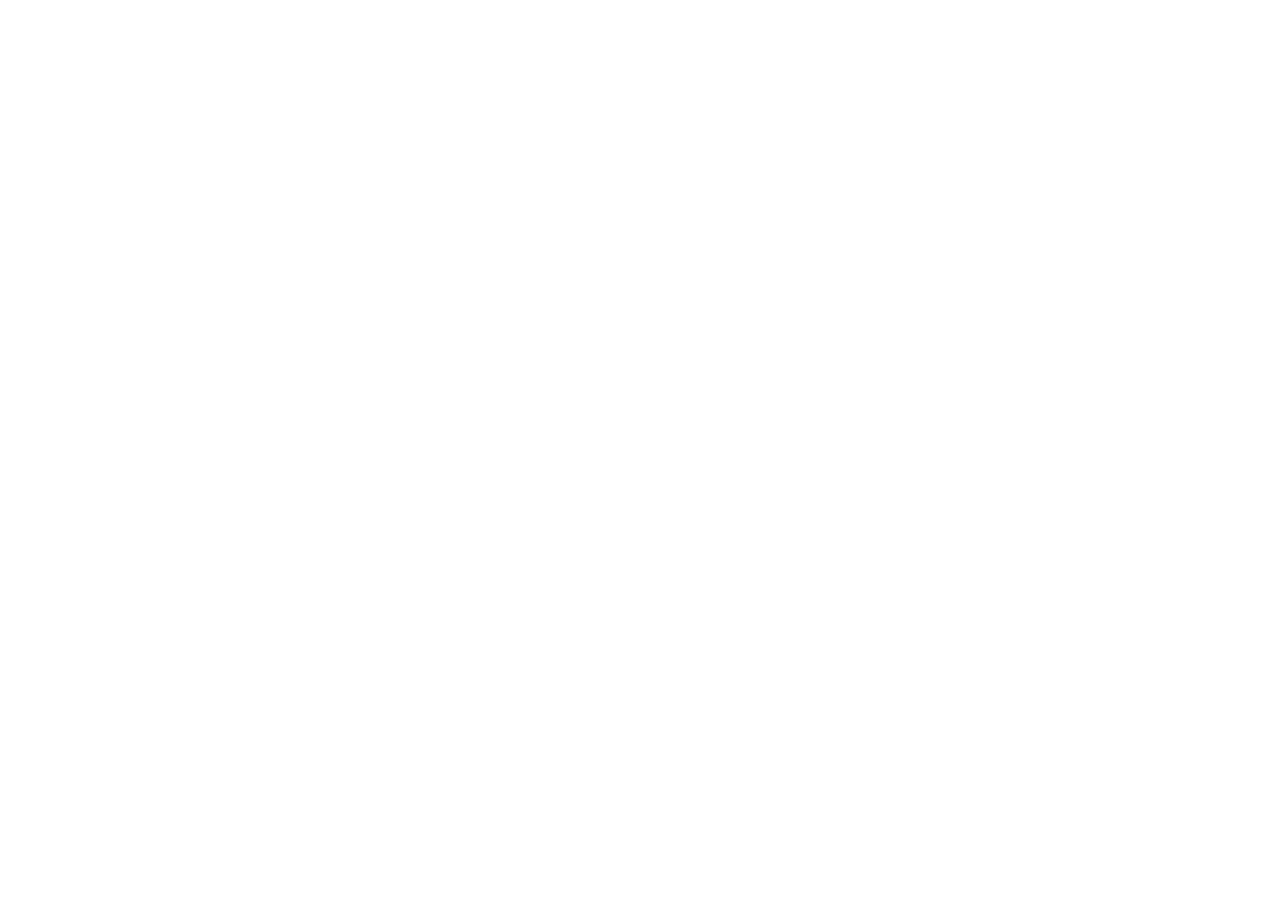
==== index.html @ 533117ff "initial project" ====
<!DOCTYPE html>
<html lang="en">
<head>
	<meta charset="UTF-8">
	<meta name="viewport" content="width=device-width, initial-scale=1.0, viewport-fit=cover">
   <meta http-equiv="X-UA-Compatible" content="ie=edge">
	<title>HTML5 Website with Bootstrap | Responsive Website Design</title>
	<link rel="shortcut icon" href="img/favicon.ico">
	<!-- Bootstrap 4.5 CSS -->
	<link rel="stylesheet" href="css/bootstrap.min.css">
	<!-- Style CSS -->
	<link rel="stylesheet" href="css/style.css">
	<!-- Google Fonts -->
	<link href="https://fonts.googleapis.com/css?family=Montserrat:300,400,500,600,700&display=swap" rel="stylesheet">
</head>
<body>

	<!-- Top Bar -->

	<!-- End Top Bar -->


	<!-- Navigation -->

	<!-- End Navigation -->


	<!-- Image Carousel -->


		<!-- Carousel Content -->
	
		<!-- End Carousel Content -->


		<!-- Previous & Next Buttons -->

		<!-- End Previous & Next Buttons -->


	<!-- End Image Carousel -->


	<!-- Main Page Heading -->


	<!-- Three Column Section -->

	<!-- End Three Column Section -->


	<!-- Emoji Navbar First -->


	<!-- Start Fixed Background IMG -->

	<!-- End Fixed Background IMG -->
 
	
	<!-- Emoji Navbar Second -->


	<!-- Modal Popup -->

		
	<!-- Start Two Column Section -->

	<!-- End Two Column Section -->


	<!-- Start Jumbotron -->

	<!-- End Jumbotron -->


	<!-- Start Footer -->

	<!-- End Footer -->


	<!-- Start Socket -->

	<!-- End Socket -->



	<!-- Script Source Files -->

	<!-- jQuery -->
	<script src="js/jquery-3.5.1.min.js"></script>
	<!-- Bootstrap 4.5 JS -->
	<script src="js/bootstrap.min.js"></script>
	<!-- Popper JS -->
	<script src="js/popper.min.js"></script>
	<!-- Font Awesome -->
	<script src="js/all.min.js"></script>

	<!-- End Script Source Files -->
</body>
</html>
---- css/style.css ----
/*-- Body Reset --*/
body {
  overflow-x: hidden;
  font-family: 'Montserrat', sans-serif;
  color: #616971;
}

/*============= TOP BAR HEADER =============*/



/*============= NAVIGATION =============*/



/*============= CAROUSEL =============*/



/*---Change Carousel Transition Speed --*/


/*-- Carousel Content --*/



/*===== FIXED BACKGROUND IMG =====*/

.fixed-background {
  overflow: hidden; /*-- Correction for iOS --*/
}


/*-- Emoji Navbar --*/



/*============= FOOTER =============*/



/*============= SOCKET =============*/



/*============= MEDIA QUERIES =============*/

/* Devices under 1199px (xl) */
@media (max-width: 1199.98px) {

}
/* Devices under 768px (md) */
@media (max-width: 767.98px) {

}


/*============ BOOTSTRAP BREAK POINTS:

Extra small (xs) devices (portrait phones, less than 576px)
No media query since this is the default in Bootstrap

Small (sm) devices (landscape phones, 576px and up)
@media (min-width: 576px) { ... }

Medium (md) devices (tablets, 768px and up)
@media (min-width: 768px) { ... }

Large (lg) devices (desktops, 992px and up)
@media (min-width: 992px) { ... }

Extra (xl) large devices (large desktops, 1200px and up)
@media (min-width: 1200px) { ... }

=============*/

/*-- Bootstrap Mobile Gutter Fix --*/
.row, .container-fluid {
  margin-left: 0px !important;
  margin-right: 0px !important;
}

/*-- Fixed Background Image --*/
.fixed-background {
  position: relative;
  width: 100%;
  z-index: 1000!important;
}
.fixed-wrap {
  clip: rect(0, auto, auto, 0);
  position: absolute;
  top: 0;
  left: 0;
  width: 100%;
  height: 100%;
  z-index: -999 !important;
}
.fixed {
  z-index: -999!important;
  display: block;
  top: 0;
  left: 0;
  width: 100%;
  height: 100%;
  background-size: cover;
  background-position: center center;
  -webkit-transform: translateZ(0);
  transform: translateZ(0);
  will-change: transform;
}
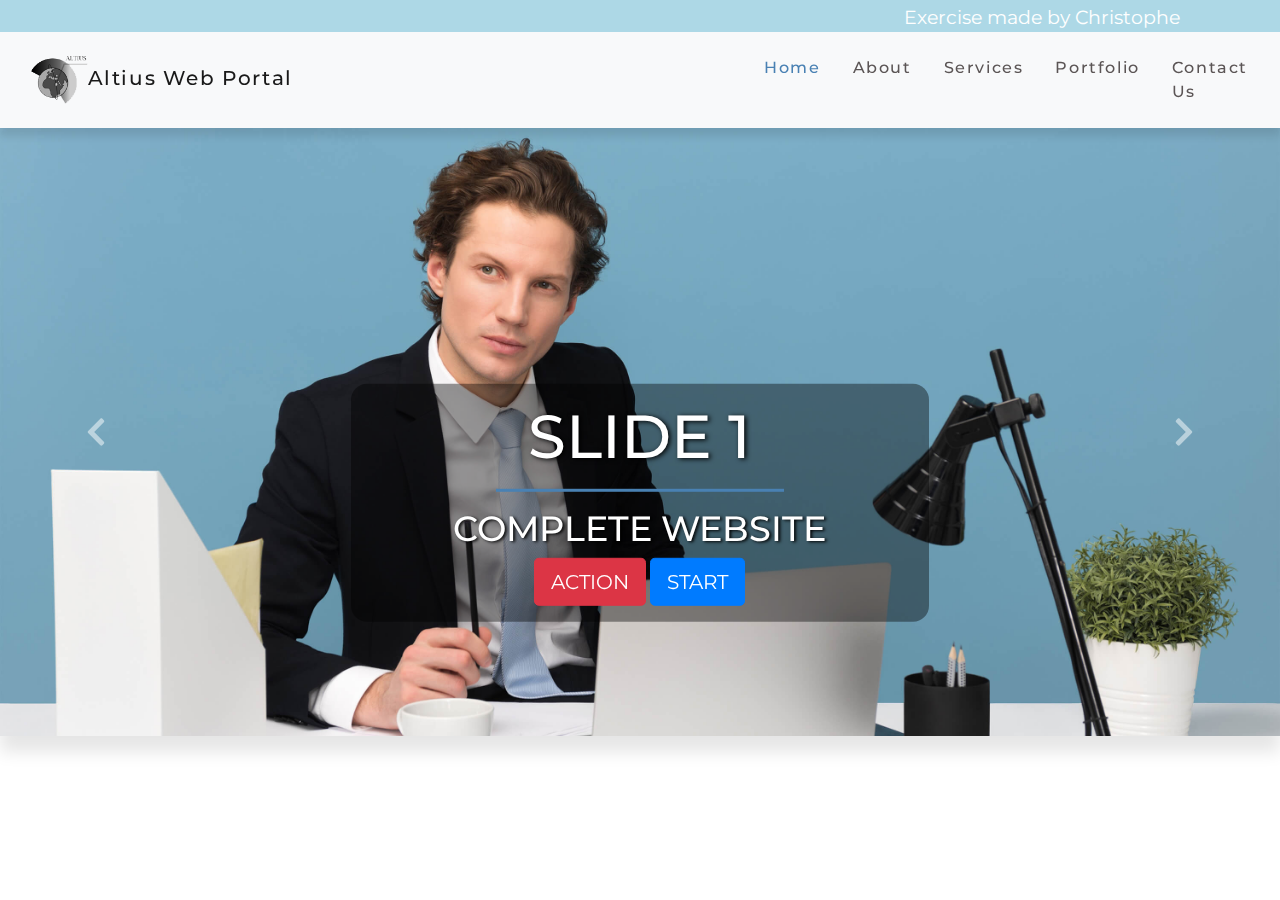
==== commit 1dd7fc4a: "follow some part of the tutor" ====
--- a/index.html
+++ b/index.html
@@ -1,9 +1,10 @@
 <!DOCTYPE html>
 <html lang="en">
+
 <head>
 	<meta charset="UTF-8">
 	<meta name="viewport" content="width=device-width, initial-scale=1.0, viewport-fit=cover">
-   <meta http-equiv="X-UA-Compatible" content="ie=edge">
+	<meta http-equiv="X-UA-Compatible" content="ie=edge">
 	<title>HTML5 Website with Bootstrap | Responsive Website Design</title>
 	<link rel="shortcut icon" href="img/favicon.ico">
 	<!-- Bootstrap 4.5 CSS -->
@@ -13,33 +14,82 @@
 	<!-- Google Fonts -->
 	<link href="https://fonts.googleapis.com/css?family=Montserrat:300,400,500,600,700&display=swap" rel="stylesheet">
 </head>
+
 <body>
 
 	<!-- Top Bar -->
-
+	<div class="top-bar">
+		<div class="container">
+			<div class="col-12 text-right">
+				<p><a href="http://www.spacebel.be" target="_blank">Exercise made by Christophe</a></p>
+			</div>
+		</div>
+	</div>
 	<!-- End Top Bar -->
 
 
 	<!-- Navigation -->
+	<nav class="navbar bg-light navbar-light navbar-expand-lg">
+		<div class="container">
+			<a href="index.html" class="navbar-brand"><img src="img/altius-logo.png" alt="Logo" title="My Logo"
+					alt="">Altius Web Portal</a>
+		</div>
+		<button class="navbar-toggler" type="button" data-toggle="collapse" data-target="#navbarmain">
+			<span class="navbar-toggler-icon"></span>
+		</button>
+		<div class="collapse navbar-collapse" id="navbarmain">
+			<ul class="navbar-nav ml-auto">
+				<li class="nav-item"><a href="index.html" class="nav-link active">Home</a></li>
+				<li class="nav-item"><a href="" class="nav-link">About</a></li>
+				<li class="nav-item"><a href="" class="nav-link">Services</a></li>
+				<li class="nav-item"><a href="" class="nav-link">Portfolio</a></li>
+				<li class="nav-item"><a href="" class="nav-link">Contact Us</a></li>
+			</ul>
+		</div>
 
+	</nav>
 	<!-- End Navigation -->
 
 
 	<!-- Image Carousel -->
-
+	<div class="carousel slide" id="carousel" data-ride="carousel" data-interval="5000">
 
 		<!-- Carousel Content -->
-	
+		<div class="carousel-inner">
+			<div class="carousel-item active">
+				<img src="img/carousel/1.jpg" alt="" class="w-100">
+				<div class="carousel-caption">
+					<div class="container">
+						<div class="row justify-content-center">
+							<div class="col-8 bg-custom py-3 px-0 ">
+								<h1>Slide 1</h1>
+								<div class="border-top border-primary w-50 mx-auto my-3"></div>
+								<h3>Complete Website</h3>
+								<a href="" class="btn btn-danger btn-lg">Action</a>
+								<a href="" class="btn btn-primary btn-lg">Start</a>
+							</div>
+						</div>
+					</div>
+				</div>
+			</div>
+			<div class="carousel-item"><img src="img/carousel/2.jpg" alt="" class="w-100"></div>
+			<div class="carousel-item"><img src="img/carousel/3.jpg" alt="" class="w-100"></div>
+		</div>
 		<!-- End Carousel Content -->
 
 
 		<!-- Previous & Next Buttons -->
-
+		<a href="#carousel" class="carousel-control-prev " role="button" data-slide="prev">
+			<span class="fas fa-chevron-left fa-2x"></span>
+		</a>
+		<a href="#carousel" class="carousel-control-next" role="button" data-slide="next">
+			<span class="fas fa-chevron-right fa-2x"></span>
+		</a>
 		<!-- End Previous & Next Buttons -->
 
 
-	<!-- End Image Carousel -->
-
+		<!-- End Image Carousel -->
+	</div>
 
 	<!-- Main Page Heading -->
 
@@ -55,14 +105,14 @@
 	<!-- Start Fixed Background IMG -->
 
 	<!-- End Fixed Background IMG -->
- 
-	
+
+
 	<!-- Emoji Navbar Second -->
 
 
 	<!-- Modal Popup -->
 
-		
+
 	<!-- Start Two Column Section -->
 
 	<!-- End Two Column Section -->
@@ -97,4 +147,5 @@
 
 	<!-- End Script Source Files -->
 </body>
+
 </html>--- a/css/style.css
+++ b/css/style.css
@@ -3,25 +3,93 @@
   overflow-x: hidden;
   font-family: 'Montserrat', sans-serif;
   color: #616971;
+
 }
 
 /*============= TOP BAR HEADER =============*/
 
+.top-bar {
+  background:lightblue;
+  height:2rem;
+  padding: 0.2rem 0;
+}
 
-
+.top-bar a {
+  color: white;
+  text-decoration: none;
+font-size: 1.2rem;
+}
 /*============= NAVIGATION =============*/
 
+.navbar-brand img {
+  height: 3rem;
+}
 
+.navbar {
+  font-size: 1.2 rem;
+  font-weight:500;
+  letter-spacing: .1rem;
+  box-shadow: 0 .5rem .5rem rgba(0,0,0,.1);
+  z-index: 1;
+}
 
+.nav-item {
+  padding: .5rem;
+}
+
+.nav-link {
+  color: #5b5555!important;
+
+}
+
+.nav-link.active, .nav-link:hover {
+  color: #4981b3!important;
+
+}
 /*============= CAROUSEL =============*/
 
+#carousel {
+  box-shadow: 0 1rem 1rem rgba(0,0,0,.1); }
 
+  .carousel-inner {
+  max-height: 38rem!important;
+}
 
 /*---Change Carousel Transition Speed --*/
 
+.carousel-item-next, .carousel-item-prev, .carousel-item.active {
+  transition: transform 1.2s ease;
+}
+/*-- Carousel Content --*/
+.carousel-caption {
+  position: absolute;
+  top:54%;
+  transform: translateY(-50%);
+  text-transform: uppercase;
 
-/*-- Carousel Content --*/
+}
 
+.bg-custom {
+background-color: rgba(0, 0, 0, 0.4);
+color:white;
+border-radius: 1rem;
+
+}
+
+.carousel-caption h1 {
+  font-size: 3.8rem;
+  text-shadow: .1rem .1rem .3rem rgba(0, 0, 0, 1);
+}
+
+.border-primary {
+  border-top: .2rem solid #4981b3!important;
+}
+
+.carousel-caption h3 {
+  font-size: 2.2rem;
+  text-shadow: .1rem .1rem .2rem rgba(0, 0, 0, 1);
+  
+}
 
 
 /*===== FIXED BACKGROUND IMG =====*/
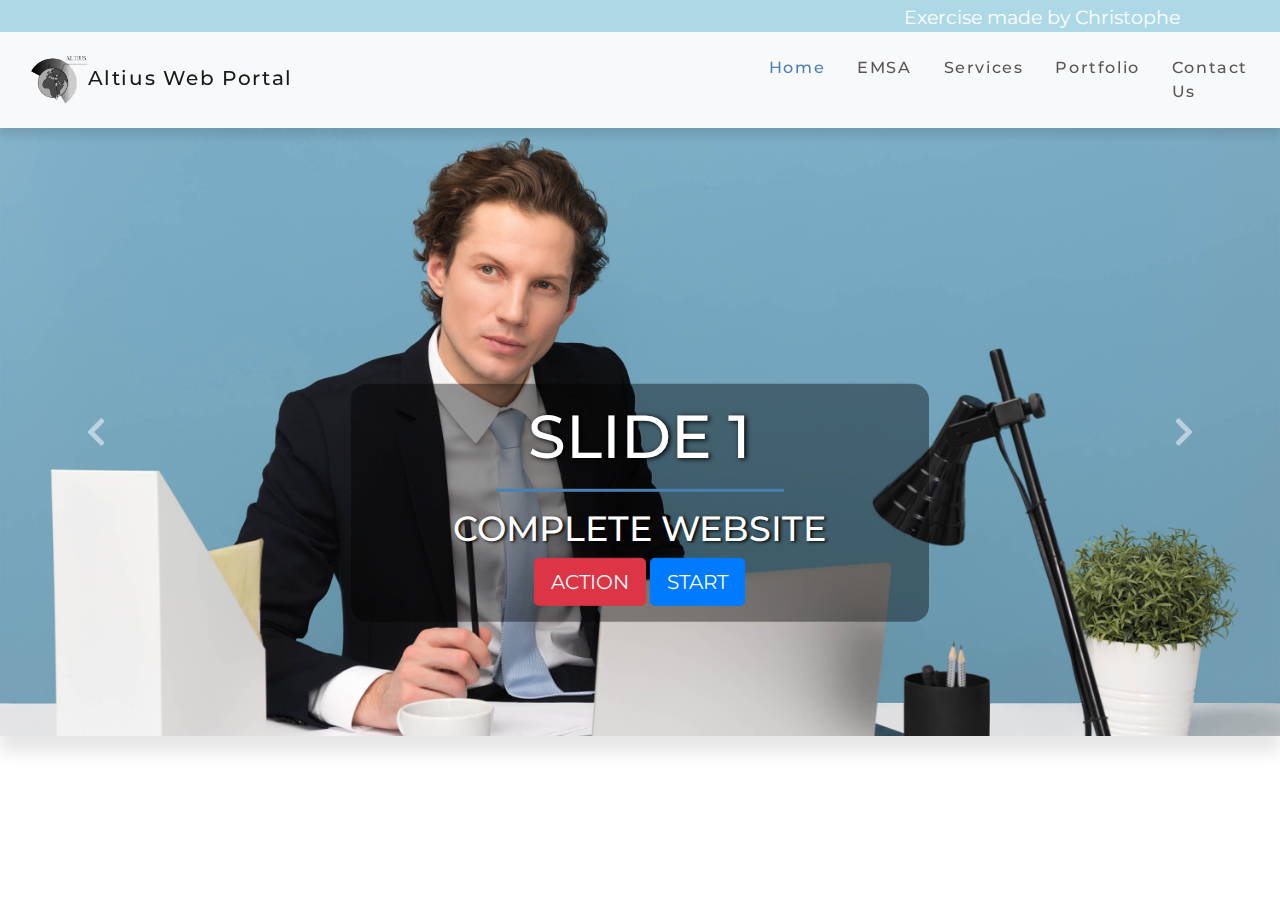
==== commit 56970662: "Added EMSA draft" ====
--- a/index.html
+++ b/index.html
@@ -40,7 +40,7 @@
 		<div class="collapse navbar-collapse" id="navbarmain">
 			<ul class="navbar-nav ml-auto">
 				<li class="nav-item"><a href="index.html" class="nav-link active">Home</a></li>
-				<li class="nav-item"><a href="" class="nav-link">About</a></li>
+				<li class="nav-item"><a target="_blank" href="emsa.html" class="nav-link">EMSA</a></li>
 				<li class="nav-item"><a href="" class="nav-link">Services</a></li>
 				<li class="nav-item"><a href="" class="nav-link">Portfolio</a></li>
 				<li class="nav-item"><a href="" class="nav-link">Contact Us</a></li>
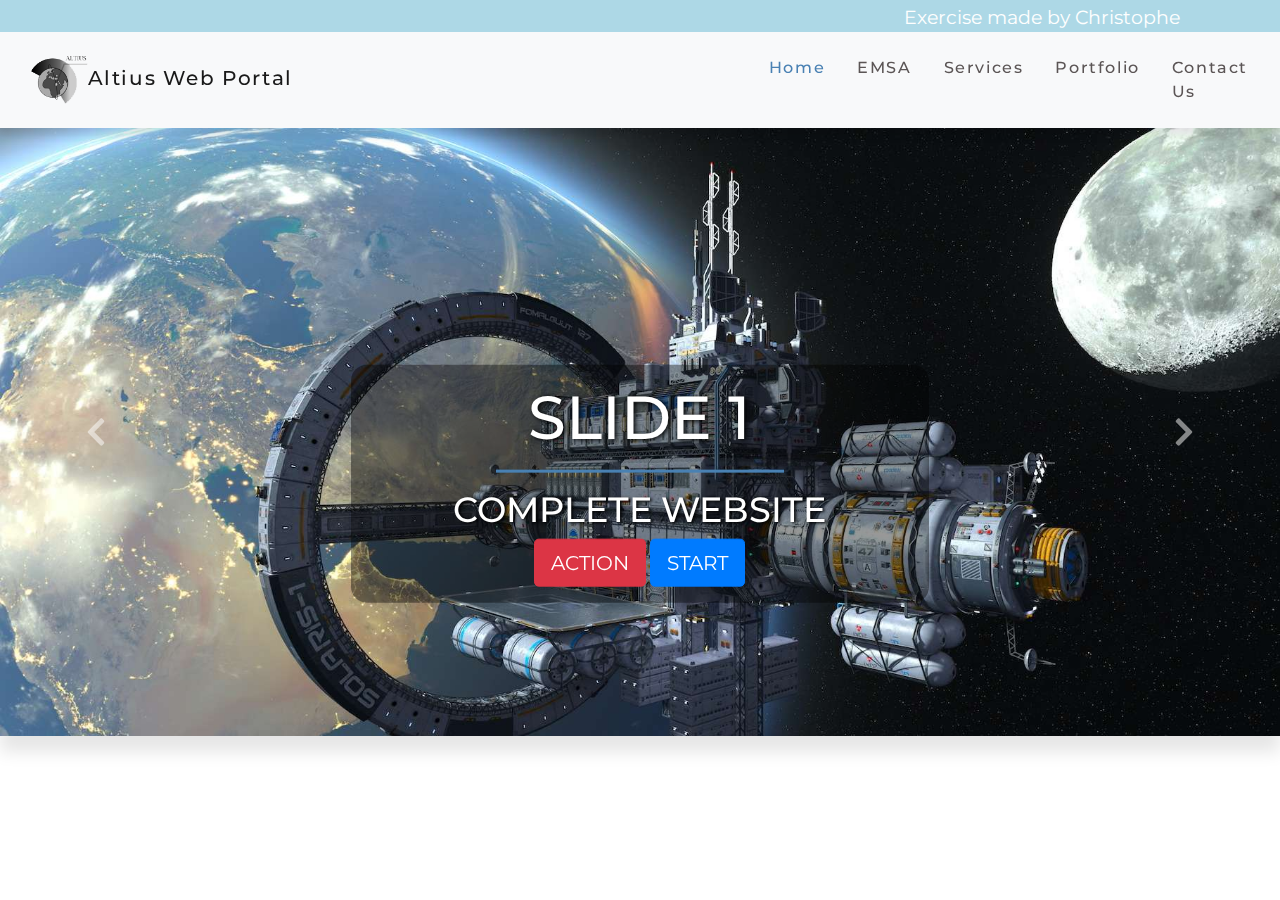
==== commit f59e8b1a: "Remove unecessary files" ====
--- a/index.html
+++ b/index.html
@@ -5,7 +5,7 @@
 	<meta charset="UTF-8">
 	<meta name="viewport" content="width=device-width, initial-scale=1.0, viewport-fit=cover">
 	<meta http-equiv="X-UA-Compatible" content="ie=edge">
-	<title>HTML5 Website with Bootstrap | Responsive Website Design</title>
+	<title>Spacebel - Demo Home Page</title>
 	<link rel="shortcut icon" href="img/favicon.ico">
 	<!-- Bootstrap 4.5 CSS -->
 	<link rel="stylesheet" href="css/bootstrap.min.css">
@@ -16,7 +16,6 @@
 </head>
 
 <body>
-
 	<!-- Top Bar -->
 	<div class="top-bar">
 		<div class="container">
@@ -26,7 +25,6 @@
 		</div>
 	</div>
 	<!-- End Top Bar -->
-
 
 	<!-- Navigation -->
 	<nav class="navbar bg-light navbar-light navbar-expand-lg">
@@ -49,7 +47,6 @@
 
 	</nav>
 	<!-- End Navigation -->
-
 
 	<!-- Image Carousel -->
 	<div class="carousel slide" id="carousel" data-ride="carousel" data-interval="5000">
@@ -91,46 +88,6 @@
 		<!-- End Image Carousel -->
 	</div>
 
-	<!-- Main Page Heading -->
-
-
-	<!-- Three Column Section -->
-
-	<!-- End Three Column Section -->
-
-
-	<!-- Emoji Navbar First -->
-
-
-	<!-- Start Fixed Background IMG -->
-
-	<!-- End Fixed Background IMG -->
-
-
-	<!-- Emoji Navbar Second -->
-
-
-	<!-- Modal Popup -->
-
-
-	<!-- Start Two Column Section -->
-
-	<!-- End Two Column Section -->
-
-
-	<!-- Start Jumbotron -->
-
-	<!-- End Jumbotron -->
-
-
-	<!-- Start Footer -->
-
-	<!-- End Footer -->
-
-
-	<!-- Start Socket -->
-
-	<!-- End Socket -->
 
 
 
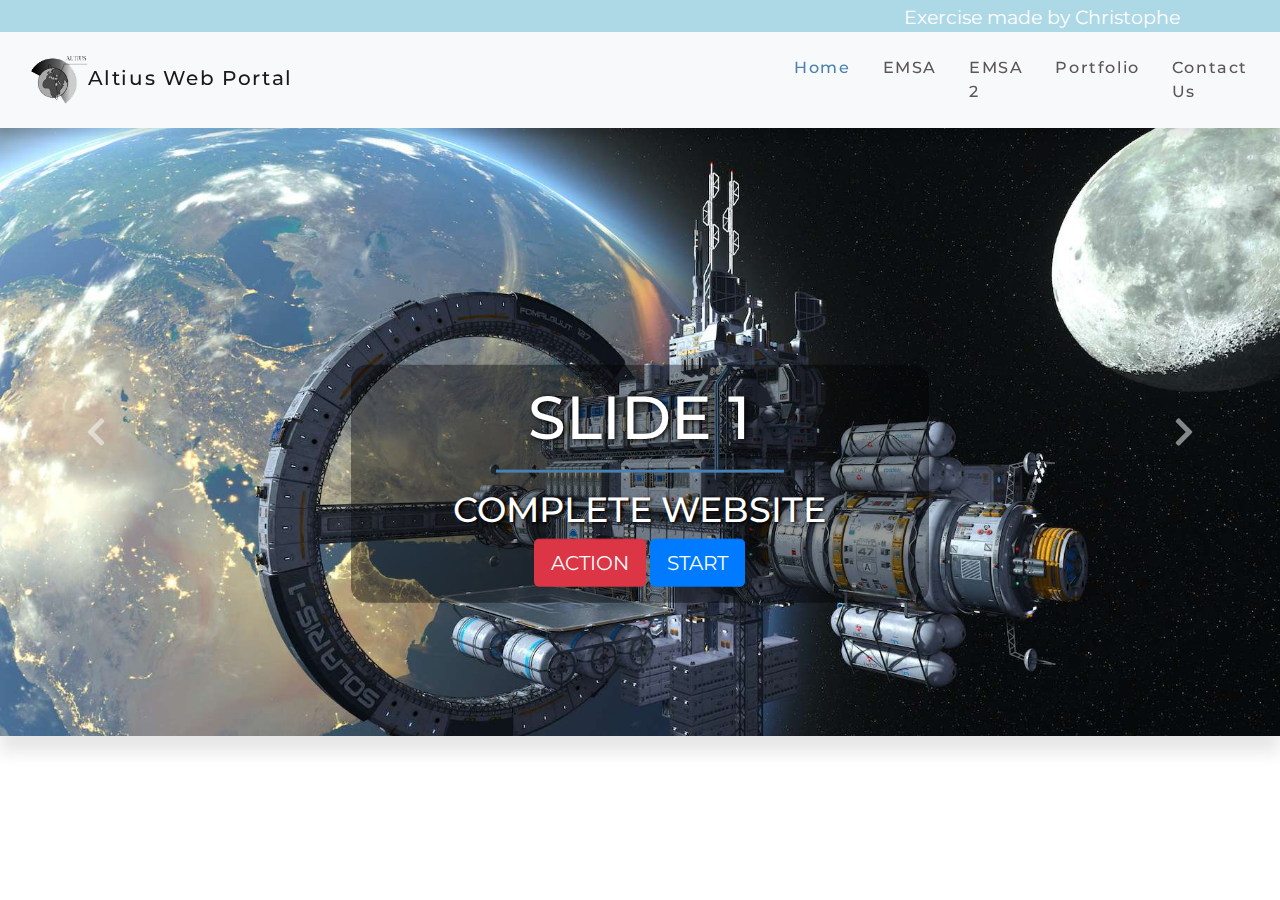
==== commit adfdf2e8: "Added alternative text" ====
--- a/index.html
+++ b/index.html
@@ -39,7 +39,7 @@
 			<ul class="navbar-nav ml-auto">
 				<li class="nav-item"><a href="index.html" class="nav-link active">Home</a></li>
 				<li class="nav-item"><a target="_blank" href="emsa.html" class="nav-link">EMSA</a></li>
-				<li class="nav-item"><a href="" class="nav-link">Services</a></li>
+				<li class="nav-item"><a href="emsa2.html" target="_blank" class="nav-link">EMSA 2</a></li>
 				<li class="nav-item"><a href="" class="nav-link">Portfolio</a></li>
 				<li class="nav-item"><a href="" class="nav-link">Contact Us</a></li>
 			</ul>
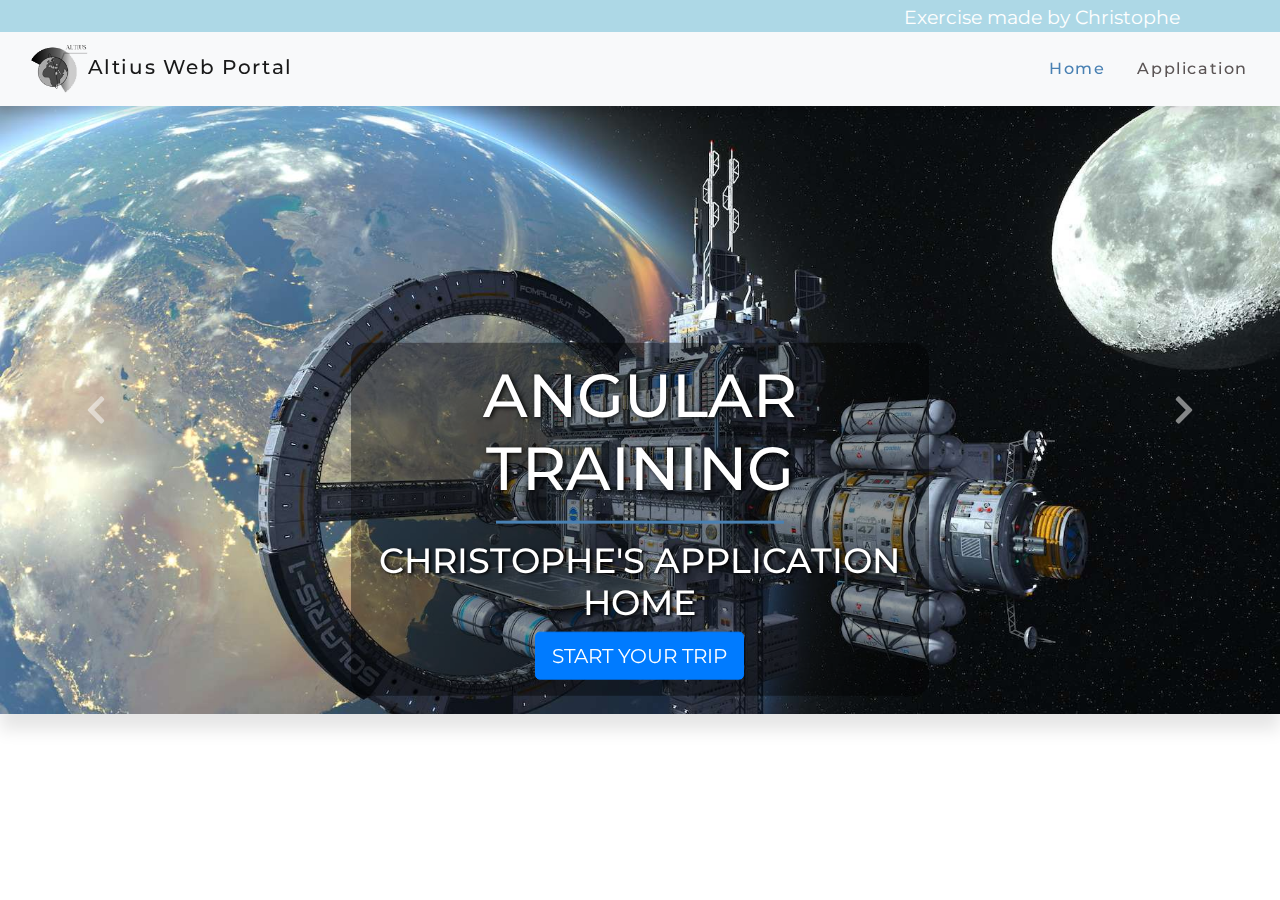
==== commit e70a48ec: "added altius template" ====
--- a/index.html
+++ b/index.html
@@ -38,10 +38,8 @@
 		<div class="collapse navbar-collapse" id="navbarmain">
 			<ul class="navbar-nav ml-auto">
 				<li class="nav-item"><a href="index.html" class="nav-link active">Home</a></li>
-				<li class="nav-item"><a target="_blank" href="emsa.html" class="nav-link">EMSA</a></li>
-				<li class="nav-item"><a href="emsa2.html" target="_blank" class="nav-link">EMSA 2</a></li>
-				<li class="nav-item"><a href="" class="nav-link">Portfolio</a></li>
-				<li class="nav-item"><a href="" class="nav-link">Contact Us</a></li>
+				<li class="nav-item"><a href="app.html" target="_blank" class="nav-link">Application</a></li>
+				
 			</ul>
 		</div>
 
@@ -49,7 +47,7 @@
 	<!-- End Navigation -->
 
 	<!-- Image Carousel -->
-	<div class="carousel slide" id="carousel" data-ride="carousel" data-interval="5000">
+	<div class="carousel slide" id="carousel" data-ride="carousel" data-interval="3000">
 
 		<!-- Carousel Content -->
 		<div class="carousel-inner">
@@ -59,18 +57,39 @@
 					<div class="container">
 						<div class="row justify-content-center">
 							<div class="col-8 bg-custom py-3 px-0 ">
-								<h1>Slide 1</h1>
+								<h1>Angular Training</h1>
 								<div class="border-top border-primary w-50 mx-auto my-3"></div>
-								<h3>Complete Website</h3>
-								<a href="" class="btn btn-danger btn-lg">Action</a>
-								<a href="" class="btn btn-primary btn-lg">Start</a>
+								<h3>Christophe's Application Home</h3>
+								<a href="app.html" class="btn btn-primary btn-lg">Start Your Trip</a>
 							</div>
 						</div>
 					</div>
 				</div>
 			</div>
-			<div class="carousel-item"><img src="img/carousel/2.jpg" alt="" class="w-100"></div>
-			<div class="carousel-item"><img src="img/carousel/3.jpg" alt="" class="w-100"></div>
+			<div class="carousel-item"><img src="img/carousel/2.jpg" alt="" class="w-100"><div class="carousel-caption">
+				<div class="container">
+					<div class="row justify-content-center">
+						<div class="col-8 bg-custom py-3 px-0 ">
+							<h1>Angular Training</h1>
+							<div class="border-top border-primary w-50 mx-auto my-3"></div>
+							<h3>Christophe's Application Home</h3>
+							<a href="app.html" class="btn btn-primary btn-lg">Start Your Trip</a>
+						</div>
+					</div>
+				</div>
+			</div></div>
+			<div class="carousel-item"><img src="img/carousel/3.jpg" alt="" class="w-100"><div class="carousel-caption">
+				<div class="container">
+					<div class="row justify-content-center">
+						<div class="col-8 bg-custom py-3 px-0 ">
+							<h1>Angular Training</h1>
+							<div class="border-top border-primary w-50 mx-auto my-3"></div>
+							<h3>Christophe's Application Home</h3>
+							<a href="app.html" class="btn btn-primary btn-lg">Start Your Trip</a>
+						</div>
+					</div>
+				</div>
+			</div></div>
 		</div>
 		<!-- End Carousel Content -->
 
